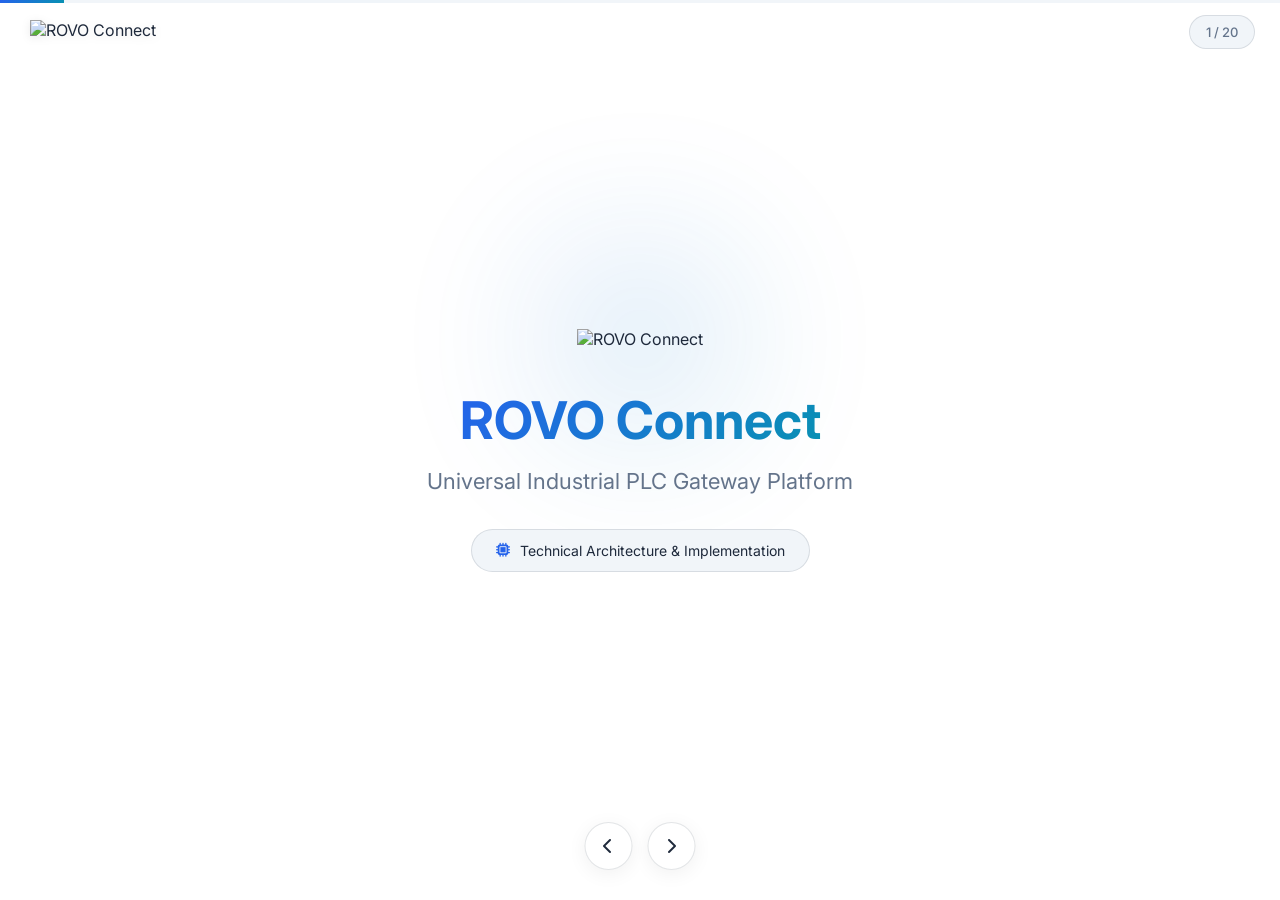
==== index.html @ 9e73dbb2 "Add files via upload rovo-firstcommit" ====
<!DOCTYPE html>
<html lang="en">

<head>
    <meta charset="UTF-8">
    <meta name="viewport" content="width=device-width, initial-scale=1.0">
    <title>ROVO Connect - Technical Architecture Presentation</title>
    <link
        href="https://fonts.googleapis.com/css2?family=Inter:wght@300;400;500;600;700;800&family=JetBrains+Mono:wght@400;500&display=swap"
        rel="stylesheet">
    <link rel="stylesheet" href="https://cdnjs.cloudflare.com/ajax/libs/font-awesome/6.4.0/css/all.min.css">
    <link rel="stylesheet" href="styles.css">
</head>

<body>
    <!-- Branding Logo - Fixed on all slides -->
    <div class="branding-logo">
        <img src="../presentation/logos/rovo.png" alt="ROVO Connect">
    </div>

    <!-- Progress Bar -->
    <div class="progress-container">
        <div class="progress-bar" id="progressBar"></div>
    </div>
    <div class="slide-counter" id="slideCounter">1 / 20</div>

    <!-- Navigation -->
    <div class="nav-arrows">
        <button class="nav-btn" id="prevBtn"><i class="fas fa-chevron-left"></i></button>
        <button class="nav-btn" id="nextBtn"><i class="fas fa-chevron-right"></i></button>
    </div>

    <!-- Slide Container -->
    <div class="presentation" id="presentation">

        <!-- SLIDE 1: Title -->
        <section class="slide active" id="slide1">
            <div class="slide-content title-slide">
                <div class="logo-container animate-in">
                    <div class="logo-glow"></div>
                    <img src="../presentation/logos/rovo.png" alt="ROVO Connect" class="title-logo">
                </div>
                <h1 class="main-title animate-in delay-1">ROVO Connect</h1>
                <p class="title-subtitle animate-in delay-2">Universal Industrial PLC Gateway Platform</p>
                <div class="title-badge animate-in delay-3">
                    <i class="fas fa-microchip"></i>
                    Technical Architecture & Implementation
                </div>
            </div>
        </section>

        <!-- SLIDE 2: Problem Statement -->
        <section class="slide" id="slide2">
            <div class="slide-content">
                <div class="slide-header">
                    <span class="slide-number">02 / Problem Statement</span>
                    <h2 class="slide-title"><i class="fas fa-exclamation-circle"></i> The Industrial Challenge</h2>
                </div>
                <div class="content-grid two-col">
                    <div class="card animate-in">
                        <div class="card-header">
                            <div class="card-icon"><i class="fas fa-industry"></i></div>
                            <h3>Multi-Vendor Environment</h3>
                        </div>
                        <ul class="checklist" style="list-style: none;">
                            <li style="display: flex; gap: 10px;"><i class="fas fa-times" style="color: #dc2626;"></i>
                                Different PLC brands per machine line</li>
                            <li style="display: flex; gap: 10px;"><i class="fas fa-times" style="color: #dc2626;"></i>
                                Proprietary protocols for each vendor</li>
                            <li style="display: flex; gap: 10px;"><i class="fas fa-times" style="color: #dc2626;"></i>
                                Separate monitoring systems required</li>
                            <li style="display: flex; gap: 10px;"><i class="fas fa-times" style="color: #dc2626;"></i>
                                No unified view of shopfloor status</li>
                            <li style="display: flex; gap: 10px;"><i class="fas fa-times" style="color: #dc2626;"></i>
                                Manual data collection for reports</li>
                        </ul>
                    </div>
                    <div class="card animate-in delay-1">
                        <div class="card-header">
                            <div class="card-icon orange"><i class="fas fa-chart-pie"></i></div>
                            <h3>Industry Statistics</h3>
                        </div>
                        <div class="stat-card" style="margin-bottom: 15px;">
                            <div class="stat-value">73%</div>
                            <div class="stat-label">Factories use 3+ PLC brands</div>
                        </div>
                        <div class="stat-card">
                            <div class="stat-value">4-8 hrs</div>
                            <div class="stat-label">Daily time lost in manual monitoring</div>
                        </div>
                    </div>
                </div>
            </div>
        </section>

        <!-- SLIDE 3: Solution Overview -->
        <section class="slide" id="slide3">
            <div class="slide-content">
                <div class="slide-header">
                    <span class="slide-number">03 / Solution</span>
                    <h2 class="slide-title"><i class="fas fa-lightbulb"></i> ROVO Connect: Unified Dashboard</h2>
                </div>
                <div class="highlight-box" style="text-align: center; margin-bottom: 30px;">
                    <h3><i class="fas fa-bullseye"></i> Core Value Proposition</h3>
                    <p style="font-size: 16px; margin-top: 8px;">
                        Single Edge Device connects All PLCs delivers Unified Real-Time Dashboard
                    </p>
                </div>
                <div class="content-grid three-col">
                    <div class="feature-card animate-in">
                        <div class="icon"><i class="fas fa-network-wired"></i></div>
                        <h4>Universal Protocol Support</h4>
                        <p>Modbus TCP/RTU, S7 Comm, FINS, EtherNet/IP, OPC-UA</p>
                    </div>
                    <div class="feature-card animate-in delay-1">
                        <div class="icon"><i class="fas fa-bolt"></i></div>
                        <h4>Edge Computing</h4>
                        <p>Local processing, reduced latency, offline capability</p>
                    </div>
                    <div class="feature-card animate-in delay-2">
                        <div class="icon"><i class="fas fa-chart-line"></i></div>
                        <h4>Real-Time Dashboard</h4>
                        <p>WebSocket-based live updates, sub-100ms refresh</p>
                    </div>
                    <div class="feature-card animate-in delay-3">
                        <div class="icon"><i class="fas fa-shield-alt"></i></div>
                        <h4>Industrial Security</h4>
                        <p>TLS 1.3, VPN tunneling, role-based access control</p>
                    </div>
                    <div class="feature-card animate-in delay-4">
                        <div class="icon"><i class="fas fa-database"></i></div>
                        <h4>Time-Series Storage</h4>
                        <p>TimescaleDB with 90% compression, infinite retention</p>
                    </div>
                    <div class="feature-card animate-in delay-5">
                        <div class="icon"><i class="fas fa-mobile-alt"></i></div>
                        <h4>Cross-Platform Access</h4>
                        <p>Web, mobile, tablet - any device, anywhere</p>
                    </div>
                </div>
            </div>
        </section>

        <!-- SLIDE 4: System Architecture -->
        <section class="slide" id="slide4">
            <div class="slide-content">
                <div class="slide-header">
                    <span class="slide-number">04 / Architecture</span>
                    <h2 class="slide-title"><i class="fas fa-sitemap"></i> System Architecture Overview</h2>
                </div>
                <div class="diagram-container">
                    <div class="arch-container">
                        <div class="arch-layer">
                            <div class="arch-box" style="border-color: #7c3aed;">
                                <h4><i class="fas fa-microchip"></i> Siemens</h4>
                                <p>S7-1200/1500</p>
                            </div>
                            <div class="arch-box" style="border-color: #7c3aed;">
                                <h4><i class="fas fa-microchip"></i> Mitsubishi</h4>
                                <p>FX5U Series</p>
                            </div>
                            <div class="arch-box" style="border-color: #7c3aed;">
                                <h4><i class="fas fa-microchip"></i> Omron</h4>
                                <p>CP2E Series</p>
                            </div>
                            <div class="arch-box" style="border-color: #7c3aed;">
                                <h4><i class="fas fa-microchip"></i> Delta</h4>
                                <p>DVP Series</p>
                            </div>
                            <div class="arch-box" style="border-color: #7c3aed;">
                                <h4><i class="fas fa-microchip"></i> Allen-Bradley</h4>
                                <p>CompactLogix</p>
                            </div>
                        </div>
                        <div class="arch-connector"><i class="fas fa-arrow-down"></i> Modbus TCP/RTU | S7 Comm | FINS |
                            EtherNet/IP</div>
                        <div class="arch-layer">
                            <div class="arch-box highlight" style="padding: 22px 50px;">
                                <h4><i class="fas fa-server"></i> ROVO EDGE GATEWAY</h4>
                                <p>Raspberry Pi 5 (16GB RAM)</p>
                                <p style="margin-top: 8px; font-size: 11px;">Protocol Translation | Data Processing |
                                    Local Storage</p>
                            </div>
                        </div>
                        <div class="arch-connector"><i class="fas fa-arrow-down"></i> TLS 1.3 Encrypted | WireGuard VPN
                        </div>
                        <div class="arch-layer">
                            <div class="arch-box" style="border-color: #0891b2;">
                                <h4><i class="fas fa-cloud"></i> Cloud Server</h4>
                                <p>TimescaleDB + API</p>
                            </div>
                        </div>
                        <div class="arch-connector"><i class="fas fa-arrow-down"></i> WebSocket Real-Time</div>
                        <div class="arch-layer">
                            <div class="arch-box" style="border-color: #059669;">
                                <h4><i class="fas fa-desktop"></i> Web Dashboard</h4>
                                <p>React + WebSocket</p>
                            </div>
                            <div class="arch-box" style="border-color: #059669;">
                                <h4><i class="fas fa-mobile-alt"></i> Mobile App</h4>
                                <p>Progressive Web App</p>
                            </div>
                        </div>
                    </div>
                </div>
            </div>
        </section>

        <!-- SLIDE 5: Edge Device Hardware -->
        <section class="slide" id="slide5">
            <div class="slide-content">
                <div class="slide-header">
                    <span class="slide-number">05 / Edge Device</span>
                    <h2 class="slide-title"><i class="fas fa-server"></i> Edge Gateway Hardware</h2>
                </div>
                <div class="content-grid two-col">
                    <div class="card animate-in">
                        <div class="card-header">
                            <div class="card-icon"><i class="fas fa-microchip"></i></div>
                            <h3>Hardware Specifications</h3>
                        </div>
                        <table>
                            <tr>
                                <th>Component</th>
                                <th>Specification</th>
                            </tr>
                            <tr>
                                <td>Platform</td>
                                <td>Raspberry Pi 5</td>
                            </tr>
                            <tr>
                                <td>CPU</td>
                                <td>Broadcom BCM2712, Quad-core 2.4GHz</td>
                            </tr>
                            <tr>
                                <td>RAM</td>
                                <td>16GB LPDDR4X</td>
                            </tr>
                            <tr>
                                <td>Storage</td>
                                <td>256GB NVMe SSD (via HAT)</td>
                            </tr>
                            <tr>
                                <td>Network</td>
                                <td>Gigabit Ethernet + WiFi 6</td>
                            </tr>
                            <tr>
                                <td>USB</td>
                                <td>2x USB 3.0 + 2x USB 2.0</td>
                            </tr>
                        </table>
                    </div>
                    <div class="card animate-in delay-1">
                        <div class="card-header">
                            <div class="card-icon green"><i class="fas fa-plug"></i></div>
                            <h3>Connectivity Expansion</h3>
                        </div>
                        <div class="security-layers">
                            <div class="security-layer">
                                <div class="layer-icon"><i class="fas fa-ethernet"></i></div>
                                <div>
                                    <h4>Ethernet (Primary)</h4>
                                    <p>8/16-port Industrial Managed Switch</p>
                                </div>
                            </div>
                            <div class="security-layer">
                                <div class="layer-icon"><i class="fas fa-link"></i></div>
                                <div>
                                    <h4>RS-485 Hub</h4>
                                    <p>FTDI-based USB-to-RS485 (4/8 port)</p>
                                </div>
                            </div>
                            <div class="security-layer">
                                <div class="layer-icon"><i class="fas fa-terminal"></i></div>
                                <div>
                                    <h4>RS-232 Adapter</h4>
                                    <p>USB-to-RS232 for legacy equipment</p>
                                </div>
                            </div>
                            <div class="security-layer">
                                <div class="layer-icon"><i class="fas fa-signal"></i></div>
                                <div>
                                    <h4>4G/LTE Modem</h4>
                                    <p>Cellular backup for remote sites</p>
                                </div>
                            </div>
                        </div>
                    </div>
                </div>
            </div>
        </section>

        <!-- SLIDE 6: Protocol Support Matrix -->
        <section class="slide" id="slide6">
            <div class="slide-content">
                <div class="slide-header">
                    <span class="slide-number">06 / Protocols</span>
                    <h2 class="slide-title"><i class="fas fa-exchange-alt"></i> Universal Protocol Support</h2>
                </div>
                <div class="table-container">
                    <table>
                        <thead>
                            <tr>
                                <th>Protocol</th>
                                <th>Library</th>
                                <th>License</th>
                                <th>PLC Brands</th>
                                <th>Physical Layer</th>
                                <th>Status</th>
                            </tr>
                        </thead>
                        <tbody>
                            <tr>
                                <td><strong>Modbus TCP</strong></td>
                                <td>pymodbus</td>
                                <td><span class="badge success">BSD-3</span></td>
                                <td>Universal (All brands)</td>
                                <td>Ethernet</td>
                                <td><span class="badge success">Implemented</span></td>
                            </tr>
                            <tr>
                                <td><strong>Modbus RTU</strong></td>
                                <td>pymodbus</td>
                                <td><span class="badge success">BSD-3</span></td>
                                <td>Universal (All brands)</td>
                                <td>RS-485/RS-232</td>
                                <td><span class="badge primary">Ready</span></td>
                            </tr>
                            <tr>
                                <td><strong>S7 Communication</strong></td>
                                <td>python-snap7</td>
                                <td><span class="badge success">LGPL</span></td>
                                <td>Siemens S7-1200/1500</td>
                                <td>Ethernet (ISO-on-TCP)</td>
                                <td><span class="badge warning">In Progress</span></td>
                            </tr>
                            <tr>
                                <td><strong>FINS/UDP</strong></td>
                                <td>pyomron</td>
                                <td><span class="badge success">MIT</span></td>
                                <td>Omron CJ/CS/CP Series</td>
                                <td>Ethernet/UDP</td>
                                <td><span class="badge primary">Ready</span></td>
                            </tr>
                            <tr>
                                <td><strong>EtherNet/IP</strong></td>
                                <td>pycomm3</td>
                                <td><span class="badge success">MIT</span></td>
                                <td>Allen-Bradley, Rockwell</td>
                                <td>Ethernet</td>
                                <td><span class="badge primary">Ready</span></td>
                            </tr>
                            <tr>
                                <td><strong>OPC-UA</strong></td>
                                <td>opcua-asyncio</td>
                                <td><span class="badge success">LGPL</span></td>
                                <td>Universal (Industry 4.0)</td>
                                <td>Ethernet</td>
                                <td><span class="badge primary">Ready</span></td>
                            </tr>
                        </tbody>
                    </table>
                </div>
                <div class="highlight-box" style="margin-top: 20px;">
                    <h3><i class="fas fa-lock-open"></i> 100% Open Source Libraries - No Vendor Lock-in</h3>
                    <p>All implementations use industry-standard, license-free libraries with no proprietary
                        dependencies.</p>
                </div>
            </div>
        </section>

        <!-- SLIDE 7: Data Flow -->
        <section class="slide" id="slide7">
            <div class="slide-content">
                <div class="slide-header">
                    <span class="slide-number">07 / Data Flow</span>
                    <h2 class="slide-title"><i class="fas fa-stream"></i> End-to-End Data Flow</h2>
                </div>
                <div class="diagram-container">
                    <div class="flow-diagram">
                        <div class="flow-row">
                            <div class="flow-box plc">
                                <h4><i class="fas fa-microchip"></i> PLC 1</h4>
                                <p>D0-D999 Registers</p>
                            </div>
                            <div class="flow-box plc">
                                <h4><i class="fas fa-microchip"></i> PLC 2</h4>
                                <p>Holding Registers</p>
                            </div>
                            <div class="flow-box plc">
                                <h4><i class="fas fa-microchip"></i> PLC n</h4>
                                <p>Coils + Registers</p>
                            </div>
                        </div>
                        <div class="flow-arrow"><i class="fas fa-arrow-down"></i> Protocol-Specific Requests
                            (Modbus/S7/FINS)</div>
                        <div class="flow-row">
                            <div class="flow-box edge" style="min-width: 400px;">
                                <h4><i class="fas fa-cogs"></i> PROTOCOL HANDLER</h4>
                                <p>Async I/O | Connection Pool | Rate Limiter</p>
                            </div>
                        </div>
                        <div class="flow-arrow"><i class="fas fa-arrow-down"></i></div>
                        <div class="flow-row">
                            <div class="flow-box edge" style="min-width: 400px;">
                                <h4><i class="fas fa-filter"></i> DATA PROCESSOR</h4>
                                <p>Tag Normalization | Scaling | Validation | Aggregation</p>
                            </div>
                        </div>
                        <div class="flow-arrow"><i class="fas fa-arrow-down"></i></div>
                        <div class="flow-row">
                            <div class="flow-box edge" style="min-width: 400px;">
                                <h4><i class="fas fa-database"></i> LOCAL STORAGE</h4>
                                <p>TimescaleDB Edge | 7-day buffer | Offline Mode</p>
                            </div>
                        </div>
                        <div class="flow-arrow"><i class="fas fa-arrow-down"></i> TLS 1.3 Encrypted Stream</div>
                        <div class="flow-row">
                            <div class="flow-box">
                                <h4><i class="fas fa-cloud"></i> Cloud API</h4>
                                <p>REST + WebSocket</p>
                            </div>
                            <div class="flow-arrow"><i class="fas fa-arrow-right"></i></div>
                            <div class="flow-box">
                                <h4><i class="fas fa-database"></i> TimescaleDB</h4>
                                <p>Historical Storage</p>
                            </div>
                            <div class="flow-arrow"><i class="fas fa-arrow-right"></i></div>
                            <div class="flow-box">
                                <h4><i class="fas fa-chart-line"></i> Dashboard</h4>
                                <p>Real-Time Viz</p>
                            </div>
                        </div>
                    </div>
                </div>
            </div>
        </section>

        <!-- SLIDE 8: Database Architecture -->
        <section class="slide" id="slide8">
            <div class="slide-content">
                <div class="slide-header">
                    <span class="slide-number">08 / Database</span>
                    <h2 class="slide-title"><i class="fas fa-database"></i> Time-Series Database Architecture</h2>
                </div>
                <div class="content-grid two-col">
                    <div class="card animate-in">
                        <div class="card-header">
                            <div class="card-icon"><i class="fas fa-clock"></i></div>
                            <h3>Why TimescaleDB?</h3>
                        </div>
                        <ul class="checklist">
                            <li>Purpose-built for time-series industrial data</li>
                            <li>Based on PostgreSQL - familiar SQL queries</li>
                            <li>90%+ compression for historical data</li>
                            <li>Automatic data tiering (hot/warm/cold)</li>
                            <li>Open-source Apache 2.0 license</li>
                            <li>Runs on Raspberry Pi (lightweight)</li>
                            <li>Built-in continuous aggregations</li>
                        </ul>
                    </div>
                    <div class="card animate-in delay-1">
                        <div class="card-header">
                            <div class="card-icon green"><i class="fas fa-code"></i></div>
                            <h3>Data Schema Design</h3>
                        </div>
                        <div class="code-block">
                            <span class="keyword">CREATE TABLE</span> sensor_data (
                            time <span class="function">TIMESTAMPTZ</span> <span class="keyword">NOT NULL</span>,
                            plc_id <span class="function">TEXT</span>,
                            tag_name <span class="function">TEXT</span>,
                            value <span class="function">DOUBLE PRECISION</span>,
                            quality <span class="function">INTEGER</span>
                            );

                            <span class="comment">-- Convert to hypertable</span>
                            <span class="keyword">SELECT</span> create_hypertable(<span
                                class="string">'sensor_data'</span>, <span class="string">'time'</span>);

                            <span class="comment">-- Enable compression after 1 day</span>
                            <span class="keyword">ALTER TABLE</span> sensor_data
                            <span class="keyword">SET</span> (timescaledb.compress);
                        </div>
                    </div>
                </div>
                <div class="content-grid three-col" style="margin-top: 20px;">
                    <div class="stat-card">
                        <div class="stat-value">2L+</div>
                        <div class="stat-label">Data Points / Day</div>
                    </div>
                    <div class="stat-card">
                        <div class="stat-value">90%</div>
                        <div class="stat-label">Storage Compression</div>
                    </div>
                    <div class="stat-card">
                        <div class="stat-value">&lt;5ms</div>
                        <div class="stat-label">Query Response Time</div>
                    </div>
                </div>
            </div>
        </section>

        <!-- SLIDE 9: Performance -->
        <section class="slide" id="slide9">
            <div class="slide-content">
                <div class="slide-header">
                    <span class="slide-number">09 / Performance</span>
                    <h2 class="slide-title"><i class="fas fa-tachometer-alt"></i> Real-Time Performance</h2>
                </div>
                <div class="content-grid two-col">
                    <div class="card animate-in">
                        <div class="card-header">
                            <div class="card-icon"><i class="fas fa-stopwatch"></i></div>
                            <h3>Polling Cycle Times</h3>
                        </div>
                        <table>
                            <tr>
                                <th>Mode</th>
                                <th>Cycle Time</th>
                                <th>Use Case</th>
                            </tr>
                            <tr>
                                <td><span class="badge success">Real-Time</span></td>
                                <td>&lt;50ms</td>
                                <td>Critical alarms, safety systems</td>
                            </tr>
                            <tr>
                                <td><span class="badge primary">Near Real-Time</span></td>
                                <td>100-200ms</td>
                                <td>Production monitoring (default)</td>
                            </tr>
                            <tr>
                                <td><span class="badge warning">Standard</span></td>
                                <td>500ms-1s</td>
                                <td>Energy monitoring, OEE</td>
                            </tr>
                        </table>
                    </div>
                    <div class="card animate-in delay-1">
                        <div class="card-header">
                            <div class="card-icon green"><i class="fas fa-rocket"></i></div>
                            <h3>Achieving &lt;50ms Latency</h3>
                        </div>
                        <ul class="checklist">
                            <li><strong>asyncio</strong> - Non-blocking I/O operations</li>
                            <li><strong>Persistent connections</strong> - No reconnection overhead</li>
                            <li><strong>Batch reads</strong> - Read 100 registers in 1 request</li>
                            <li><strong>Connection pooling</strong> - Pre-established sessions</li>
                            <li><strong>Edge processing</strong> - Zero cloud latency</li>
                            <li><strong>Optimized TCP</strong> - Disable Nagle's algorithm</li>
                        </ul>
                    </div>
                </div>
                <div class="highlight-box" style="margin-top: 20px;">
                    <h3><i class="fas fa-calculator"></i> Performance Calculation</h3>
                    <p style="font-family: 'JetBrains Mono', monospace; font-size: 13px; margin-top: 8px;">
                        10 PLCs x 50 registers x 100ms cycle = <strong>5,000 register reads/second</strong><br>
                        Data throughput: 5,000 x 2 bytes = <strong>~10 KB/s</strong> (easily handled by Gigabit
                        Ethernet)
                    </p>
                </div>
            </div>
        </section>

        <!-- SLIDE 10: Data Capacity -->
        <section class="slide" id="slide10">
            <div class="slide-content">
                <div class="slide-header">
                    <span class="slide-number">10 / Data Capacity</span>
                    <h2 class="slide-title"><i class="fas fa-chart-bar"></i> Handling 2+ Lakh Data Points</h2>
                </div>
                <div class="content-grid two-col">
                    <div class="card animate-in">
                        <div class="card-header">
                            <div class="card-icon"><i class="fas fa-calculator"></i></div>
                            <h3>Capacity Calculation</h3>
                        </div>
                        <div class="code-block">
                            <span class="comment">Configuration:</span>
                            20 PLCs connected
                            100 tags per PLC
                            1 second polling interval

                            <span class="comment">Calculations:</span>
                            20 x 100 = <span class="function">2,000 tags/second</span>
                            2,000 x 60 x 60 = <span class="function">7.2M/hour</span>
                            7.2M x 24 = <span class="string">172.8M/day</span>

                            <span class="comment">2 Lakh Requirement:</span>
                            2,00,000 / 2,000 = <span class="function">100 seconds</span>
                            <span class="string">Achievable in under 2 minutes</span>
                        </div>
                    </div>
                    <div class="card animate-in delay-1">
                        <div class="card-header">
                            <div class="card-icon green"><i class="fas fa-compress-arrows-alt"></i></div>
                            <h3>Optimization Strategies</h3>
                        </div>
                        <div class="security-layers">
                            <div class="security-layer">
                                <div class="layer-icon"><i class="fas fa-layer-group"></i></div>
                                <div>
                                    <h4>Batch Writes</h4>
                                    <p>Buffer 1000 records before DB insert</p>
                                </div>
                            </div>
                            <div class="security-layer">
                                <div class="layer-icon"><i class="fas fa-sync"></i></div>
                                <div>
                                    <h4>Change Detection</h4>
                                    <p>Only store when value changes (delta)</p>
                                </div>
                            </div>
                            <div class="security-layer">
                                <div class="layer-icon"><i class="fas fa-chart-area"></i></div>
                                <div>
                                    <h4>Pre-Aggregation</h4>
                                    <p>Store min/max/avg per minute for historical</p>
                                </div>
                            </div>
                            <div class="security-layer">
                                <div class="layer-icon"><i class="fas fa-file-archive"></i></div>
                                <div>
                                    <h4>Columnar Compression</h4>
                                    <p>TimescaleDB native 90%+ compression</p>
                                </div>
                            </div>
                        </div>
                    </div>
                </div>
            </div>
        </section><!-- SLIDE 11: Security -->
        <section class="slide" id="slide11">
            <div class="slide-content">
                <div class="slide-header">
                    <span class="slide-number">11 / Security</span>
                    <h2 class="slide-title"><i class="fas fa-shield-alt"></i> Defense-in-Depth Security</h2>
                </div>
                <div class="content-grid two-col">
                    <div class="card animate-in">
                        <div class="card-header">
                            <div class="card-icon"><i class="fas fa-layer-group"></i></div>
                            <h3>Security Layers</h3>
                        </div>
                        <div class="security-layers">
                            <div class="security-layer" style="border-color: var(--accent-blue);">
                                <div class="layer-icon" style="background: var(--gradient-1);"><i
                                        class="fas fa-network-wired"></i></div>
                                <div>
                                    <h4>Network Isolation</h4>
                                    <p>PLC network on separate VLAN, no direct internet</p>
                                </div>
                            </div>
                            <div class="security-layer" style="border-color: var(--accent-cyan);">
                                <div class="layer-icon" style="background: linear-gradient(135deg, #0891b2, #06b6d4);">
                                    <i class="fas fa-lock"></i>
                                </div>
                                <div>
                                    <h4>Transport Encryption</h4>
                                    <p>TLS 1.3 for all Edge to Cloud communication</p>
                                </div>
                            </div>
                            <div class="security-layer" style="border-color: var(--accent-purple);">
                                <div class="layer-icon" style="background: var(--gradient-3);"><i
                                        class="fas fa-tunnel"></i>
                                </div>
                                <div>
                                    <h4>VPN Tunnel</h4>
                                    <p>WireGuard VPN (kernel-native, open-source)</p>
                                </div>
                            </div>
                            <div class="security-layer" style="border-color: var(--accent-green);">
                                <div class="layer-icon"><i class="fas fa-key"></i></div>
                                <div>
                                    <h4>Authentication</h4>
                                    <p>JWT tokens + API keys for dashboard access</p>
                                </div>
                            </div>
                        </div>
                    </div>
                    <div class="card animate-in delay-1">
                        <div class="card-header">
                            <div class="card-icon purple"><i class="fas fa-user-shield"></i></div>
                            <h3>Additional Security Measures</h3>
                        </div>
                        <ul class="checklist">
                            <li><strong>SSH Key-Only Access</strong> - No password login to Edge</li>
                            <li><strong>AES-256 Encryption</strong> - Database encryption at rest</li>
                            <li><strong>RBAC</strong> - Role-based access (Admin/Operator/Viewer)</li>
                            <li><strong>Audit Logging</strong> - All access attempts recorded</li>
                            <li><strong>Firewall Rules</strong> - Only required ports open</li>
                            <li><strong>Certificate Pinning</strong> - Prevent MITM attacks</li>
                            <li><strong>Rate Limiting</strong> - DDoS protection</li>
                        </ul>
                    </div>
                </div>
            </div>
        </section>

        <!-- SLIDE 12: Scalability -->
        <section class="slide" id="slide12">
            <div class="slide-content">
                <div class="slide-header">
                    <span class="slide-number">12 / Scalability</span>
                    <h2 class="slide-title"><i class="fas fa-expand-arrows-alt"></i> Edge Device Scalability</h2>
                </div>
                <div class="table-container">
                    <table>
                        <thead>
                            <tr>
                                <th>Hardware Tier</th>
                                <th>Max PLCs</th>
                                <th>Max Tags</th>
                                <th>Cycle Time</th>
                                <th>RAM Usage</th>
                                <th>Use Case</th>
                            </tr>
                        </thead>
                        <tbody>
                            <tr>
                                <td><strong>Raspberry Pi 5 (16GB)</strong></td>
                                <td>8-12</td>
                                <td>1,000-1,500</td>
                                <td>100-200ms</td>
                                <td>4-6GB</td>
                                <td>SMB, Single Line</td>
                            </tr>
                            <tr>
                                <td><strong>Industrial ARM (8GB)</strong></td>
                                <td>15-20</td>
                                <td>2,000-3,000</td>
                                <td>100ms</td>
                                <td>6-7GB</td>
                                <td>Production Floor</td>
                            </tr>
                            <tr>
                                <td><strong>x86 Industrial PC (32GB)</strong></td>
                                <td>25-40</td>
                                <td>5,000+</td>
                                <td>50-100ms</td>
                                <td>8-16GB</td>
                                <td>Enterprise, Multi-Line</td>
                            </tr>
                        </tbody>
                    </table>
                </div>
                <div class="content-grid two-col" style="margin-top: 25px;">
                    <div class="card animate-in">
                        <div class="card-header">
                            <div class="card-icon"><i class="fas fa-plug"></i></div>
                            <h3>Multi-PLC Hardware</h3>
                        </div>
                        <ul class="checklist">
                            <li><strong>Ethernet:</strong> 8/16/24-port Industrial Managed Switch</li>
                            <li><strong>Serial:</strong> USB-RS485 Hub (4/8 port, FTDI)</li>
                            <li><strong>Power:</strong> Industrial DIN-rail 24V DC supply</li>
                            <li><strong>Enclosure:</strong> IP65-rated industrial cabinet</li>
                        </ul>
                    </div>
                    <div class="card animate-in delay-1">
                        <div class="card-header">
                            <div class="card-icon green"><i class="fas fa-object-group"></i></div>
                            <h3>Horizontal Scaling</h3>
                        </div>
                        <p style="color: var(--text-secondary); margin-bottom: 12px;">For large factories, deploy
                            multiple Edge
                            devices:</p>
                        <div style="display: flex; gap: 15px;">
                            <div class="stat-card" style="flex: 1; padding: 15px;">
                                <div class="stat-value" style="font-size: 24px;">Zone 1</div>
                                <div class="stat-label">Edge #1 (10 PLCs)</div>
                            </div>
                            <div class="stat-card" style="flex: 1; padding: 15px;">
                                <div class="stat-value" style="font-size: 24px;">Zone 2</div>
                                <div class="stat-label">Edge #2 (10 PLCs)</div>
                            </div>
                        </div>
                    </div>
                </div>
            </div>
        </section>

        <!-- SLIDE 13: Non-Ethernet PLCs -->
        <section class="slide" id="slide13">
            <div class="slide-content">
                <div class="slide-header">
                    <span class="slide-number">13 / Serial Communication</span>
                    <h2 class="slide-title"><i class="fas fa-link"></i> Non-Ethernet PLC Solutions</h2>
                </div>
                <div class="highlight-box" style="margin-bottom: 25px;">
                    <h3><i class="fas fa-question-circle"></i> "What if the customer's PLC doesn't have Ethernet?"</h3>
                    <p>Many legacy PLCs use RS-232 or RS-485 serial interfaces. ROVO Connect fully supports them.</p>
                </div>
                <div class="content-grid two-col">
                    <div class="card animate-in">
                        <div class="card-header">
                            <div class="card-icon"><i class="fas fa-usb"></i></div>
                            <h3>Recommended: USB-to-RS485</h3>
                        </div>
                        <table>
                            <tr>
                                <th>Component</th>
                                <th>Recommendation</th>
                            </tr>
                            <tr>
                                <td>Chipset</td>
                                <td><span class="badge success">FTDI FT232R</span></td>
                            </tr>
                            <tr>
                                <td>Protocol</td>
                                <td>Modbus RTU (IEC 61158)</td>
                            </tr>
                            <tr>
                                <td>Multi-Port Hub</td>
                                <td>4/8 Port USB-RS485</td>
                            </tr>
                            <tr>
                                <td>Cable Length</td>
                                <td>Up to 1200 meters</td>
                            </tr>
                            <tr>
                                <td>Baud Rate</td>
                                <td>9600 - 115200 bps</td>
                            </tr>
                        </table>
                        <p style="margin-top: 12px; color: var(--accent-green);"><strong>Why FTDI?</strong>
                            Kernel-native
                            drivers in Linux. No third-party software.</p>
                    </div>
                    <div class="card animate-in delay-1">
                        <div class="card-header">
                            <div class="card-icon green"><i class="fas fa-exchange-alt"></i></div>
                            <h3>Alternative: Gateway</h3>
                        </div>
                        <p style="color: var(--text-secondary); margin-bottom: 15px;">When physical wiring modification
                            is not
                            possible:</p>
                        <div class="security-layers">
                            <div class="security-layer">
                                <div class="layer-icon"><i class="fas fa-box"></i></div>
                                <div>
                                    <h4>Moxa NPort Series</h4>
                                    <p>Industrial RS485-to-Ethernet converter</p>
                                </div>
                            </div>
                            <div class="security-layer">
                                <div class="layer-icon"><i class="fas fa-box"></i></div>
                                <div>
                                    <h4>Advantech EKI Series</h4>
                                    <p>Modbus RTU to Modbus TCP gateway</p>
                                </div>
                            </div>
                        </div>
                    </div>
                </div>
            </div>
        </section>

        <!-- SLIDE 14: Vendor-Locked PLCs -->
        <section class="slide" id="slide14">
            <div class="slide-content">
                <div class="slide-header">
                    <span class="slide-number">14 / Vendor-Lock Solutions</span>
                    <h2 class="slide-title"><i class="fas fa-unlock-alt"></i> Handling Vendor-Locked PLCs</h2>
                </div>
                <div class="highlight-box" style="margin-bottom: 20px;">
                    <h3><i class="fas fa-question-circle"></i> "What if the vendor doesn't share register addresses?"
                    </h3>
                </div>
                <div class="content-grid two-col">
                    <div class="card animate-in">
                        <div class="card-header">
                            <div class="card-icon"><i class="fas fa-search"></i></div>
                            <h3>Strategy 1: Protocol Analysis</h3>
                        </div>
                        <ul class="checklist">
                            <li><strong>Passive Monitoring:</strong> Mirror port captures traffic</li>
                            <li><strong>Wireshark Analysis:</strong> Identify register addresses</li>
                            <li><strong>Pattern Recognition:</strong> Correlate with machine state</li>
                        </ul>
                    </div>
                    <div class="card animate-in delay-1">
                        <div class="card-header">
                            <div class="card-icon green"><i class="fas fa-plug"></i></div>
                            <h3>Strategy 2: OPC-UA Bridge</h3>
                        </div>
                        <ul class="checklist">
                            <li>Many PLCs expose OPC-UA server</li>
                            <li>OPC-UA provides standardized tag discovery</li>
                            <li>No need to know internal register mapping</li>
                        </ul>
                    </div>
                    <div class="card animate-in delay-2">
                        <div class="card-header">
                            <div class="card-icon purple"><i class="fas fa-database"></i></div>
                            <h3>Strategy 3: SCADA Integration</h3>
                        </div>
                        <ul class="checklist">
                            <li>Request MQTT/API export from existing SCADA</li>
                            <li>Database-level integration (read from historian)</li>
                        </ul>
                    </div>
                    <div class="card animate-in delay-3">
                        <div class="card-header">
                            <div class="card-icon orange"><i class="fas fa-wave-square"></i></div>
                            <h3>Strategy 4: External I/O</h3>
                        </div>
                        <ul class="checklist">
                            <li>Current transformers on motor lines</li>
                            <li>Proximity sensors for cycle detection</li>
                        </ul>
                    </div>
                </div>
            </div>
        </section>

        <!-- SLIDE 15: Packet Sniffing -->
        <section class="slide" id="slide15">
            <div class="slide-content">
                <div class="slide-header">
                    <span class="slide-number">15 / Packet Analysis</span>
                    <h2 class="slide-title"><i class="fas fa-network-wired"></i> Protocol Reverse Engineering</h2>
                </div>
                <div class="content-grid two-col">
                    <div class="card animate-in">
                        <div class="card-header">
                            <div class="card-icon"><i class="fas fa-eye"></i></div>
                            <h3>Packet Sniffing Process</h3>
                        </div>
                        <p style="color: var(--text-secondary); margin-bottom: 12px;">Capture HMI to PLC packets to
                            understand
                            protocol</p>
                        <div class="code-block">
                            <span class="comment"># Step 1: Set up mirror port on switch</span>
                            <span class="comment"># Step 2: Capture with Wireshark/tcpdump</span>
                            $ tcpdump -i eth0 -w plc_traffic.pcap

                            <span class="comment"># Step 3: Filter Modbus traffic</span>
                            Wireshark filter: modbus or tcp.port==502

                            <span class="comment"># Step 4: Analyze read/write commands</span>
                            <span class="comment"># FC 03 = Read Holding Registers</span>
                            <span class="comment"># FC 01 = Read Coils</span>
                        </div>
                    </div>
                    <div class="card animate-in delay-1">
                        <div class="card-header">
                            <div class="card-icon green"><i class="fas fa-list-ol"></i></div>
                            <h3>Practical Workflow</h3>
                        </div>
                        <div class="timeline">
                            <div class="timeline-item">
                                <h4>Capture</h4>
                                <p>30 min traffic recording while HMI running</p>
                            </div>
                            <div class="timeline-item">
                                <h4>Analyze</h4>
                                <p>Identify register addresses in packets</p>
                            </div>
                            <div class="timeline-item">
                                <h4>Correlate</h4>
                                <p>Match values with physical machine state</p>
                            </div>
                            <div class="timeline-item">
                                <h4>Document</h4>
                                <p>Create tag mapping document</p>
                            </div>
                            <div class="timeline-item">
                                <h4>Configure</h4>
                                <p>Setup ROVO Edge with tag config</p>
                            </div>
                        </div>
                    </div>
                </div>
                <div class="highlight-box" style="margin-top: 15px;">
                    <h3><i class="fas fa-balance-scale"></i> Legal & Ethical</h3>
                    <p>Packet analysis is performed on the <strong>customer's own network</strong> with proper
                        authorization.
                        This is standard practice for industrial system integration.</p>
                </div>
            </div>
        </section>

        <!-- SLIDE 16: Register Mapping -->
        <section class="slide" id="slide16">
            <div class="slide-content">
                <div class="slide-header">
                    <span class="slide-number">16 / Data Mapping</span>
                    <h2 class="slide-title"><i class="fas fa-map"></i> Register Mapping by Brand</h2>
                </div>
                <div class="content-grid two-col">
                    <div class="card animate-in">
                        <div class="card-header">
                            <div class="card-icon"><i class="fas fa-list-alt"></i></div>
                            <h3>Modbus Register Types</h3>
                        </div>
                        <table>
                            <tr>
                                <th>Register Type</th>
                                <th>Address</th>
                                <th>Data Type</th>
                            </tr>
                            <tr>
                                <td>Coils (M bits)</td>
                                <td>0xxxx</td>
                                <td>Boolean</td>
                            </tr>
                            <tr>
                                <td>Discrete Inputs</td>
                                <td>1xxxx</td>
                                <td>Boolean</td>
                            </tr>
                            <tr>
                                <td>Input Registers</td>
                                <td>3xxxx</td>
                                <td>16-bit Int</td>
                            </tr>
                            <tr>
                                <td>Holding Registers (D)</td>
                                <td>4xxxx</td>
                                <td>16-bit Int</td>
                            </tr>
                        </table>
                    </div>
                    <div class="card animate-in delay-1">
                        <div class="card-header">
                            <div class="card-icon green"><i class="fas fa-industry"></i></div>
                            <h3>Brand-Specific Mapping</h3>
                        </div>
                        <table>
                            <tr>
                                <th>PLC Brand</th>
                                <th>D0 Address</th>
                                <th>M0 Address</th>
                            </tr>
                            <tr>
                                <td>Mitsubishi FX5U</td>
                                <td>0</td>
                                <td>8192</td>
                            </tr>
                            <tr>
                                <td>Delta DVP</td>
                                <td>4096</td>
                                <td>2048</td>
                            </tr>
                            <tr>
                                <td>Omron CP2E</td>
                                <td>0</td>
                                <td>CIO area</td>
                            </tr>
                            <tr>
                                <td>Siemens S7</td>
                                <td>DB blocks</td>
                                <td>Memory area</td>
                            </tr>
                        </table>
                    </div>
                </div>
                <div class="highlight-box" style="margin-top: 15px;">
                    <h3><i class="fas fa-cog"></i> One-Time Configuration</h3>
                    <div class="code-block" style="margin-top: 8px;">
                        {"plc_id": "PRESS_01", "ip": "192.168.3.250", "protocol": "modbus_tcp",
                        "tags": [{"name": "cycle_count", "address": 0, "type": "uint16"},
                        {"name": "temperature", "address": 1, "type": "int16", "scale": 0.1}]}
                    </div>
                </div>
            </div>
        </section>

        <!-- SLIDE 17: Dashboard -->
        <section class="slide" id="slide17">
            <div class="slide-content">
                <div class="slide-header">
                    <span class="slide-number">17 / Dashboard</span>
                    <h2 class="slide-title"><i class="fas fa-desktop"></i> WebSocket Real-Time Dashboard</h2>
                </div>
                <div class="content-grid two-col">
                    <div class="card animate-in">
                        <div class="card-header">
                            <div class="card-icon"><i class="fas fa-bolt"></i></div>
                            <h3>Why WebSocket?</h3>
                        </div>
                        <table>
                            <tr>
                                <th>Feature</th>
                                <th>WebSocket</th>
                                <th>SSE</th>
                            </tr>
                            <tr>
                                <td>Direction</td>
                                <td><span class="badge success">Bidirectional</span></td>
                                <td>One-way</td>
                            </tr>
                            <tr>
                                <td>Binary Data</td>
                                <td><span class="badge success">Supported</span></td>
                                <td>Text only</td>
                            </tr>
                            <tr>
                                <td>Control Commands</td>
                                <td><span class="badge success">Native</span></td>
                                <td>Needs HTTP</td>
                            </tr>
                            <tr>
                                <td>Industrial Use</td>
                                <td><span class="badge success">Preferred</span></td>
                                <td>Limited</td>
                            </tr>
                        </table>
                    </div>
                    <div class="card animate-in delay-1">
                        <div class="card-header">
                            <div class="card-icon green"><i class="fas fa-layer-group"></i></div>
                            <h3>Technology Stack</h3>
                        </div>
                        <div class="security-layers">
                            <div class="security-layer">
                                <div class="layer-icon"><i class="fab fa-react"></i></div>
                                <div>
                                    <h4>React.js</h4>
                                    <p>Component-based reactive UI</p>
                                </div>
                            </div>
                            <div class="security-layer">
                                <div class="layer-icon"><i class="fas fa-chart-line"></i></div>
                                <div>
                                    <h4>Chart.js / D3.js</h4>
                                    <p>Real-time animated charts</p>
                                </div>
                            </div>
                            <div class="security-layer">
                                <div class="layer-icon"><i class="fas fa-plug"></i></div>
                                <div>
                                    <h4>Socket.io</h4>
                                    <p>WebSocket with automatic fallback</p>
                                </div>
                            </div>
                        </div>
                    </div>
                </div>
                <div class="content-grid three-col" style="margin-top: 15px;">
                    <div class="stat-card">
                        <div class="stat-value">&lt;100ms</div>
                        <div class="stat-label">Refresh Rate</div>
                    </div>
                    <div class="stat-card">
                        <div class="stat-value">PWA</div>
                        <div class="stat-label">Progressive Web App</div>
                    </div>
                    <div class="stat-card">
                        <div class="stat-value">100%</div>
                        <div class="stat-label">Mobile Responsive</div>
                    </div>
                </div>
            </div>
        </section>

        <!-- SLIDE 18: Implementation Proof -->
        <section class="slide" id="slide18">
            <div class="slide-content">
                <div class="slide-header">
                    <span class="slide-number">18 / Implementation</span>
                    <h2 class="slide-title"><i class="fas fa-code"></i> Working Implementation</h2>
                </div>
                <div class="content-grid two-col">
                    <div class="card animate-in">
                        <div class="card-header">
                            <div class="card-icon"><i class="fas fa-microchip"></i></div>
                            <h3>Mitsubishi FX5U-32M</h3>
                        </div>
                        <div class="code-block">
                            <span class="keyword">from</span> pymodbus.client <span class="keyword">import</span>
                            ModbusTcpClient

                            client = ModbusTcpClient(<span class="string">'192.168.3.250'</span>)
                            client.connect()

                            <span class="comment"># Read D0, D1 (Holding Registers at addr 0)</span>
                            rr = client.read_holding_registers(address=0, count=2)
                            d0, d1 = rr.registers[0], rr.registers[1]

                            <span class="comment"># Read M0 (Coil at address 8192)</span>
                            rc = client.read_coils(address=8192, count=1)
                            m0 = rc.bits[0]
                        </div>
                        <p style="margin-top: 10px;"><span class="badge success">Implemented</span></p>
                    </div>
                    <div class="card animate-in delay-1">
                        <div class="card-header">
                            <div class="card-icon green"><i class="fas fa-microchip"></i></div>
                            <h3>Delta DVP12SE</h3>
                        </div>
                        <div class="code-block">
                            <span class="comment"># Delta D0 starts at address 4096</span>
                            rr = client.read_holding_registers(address=4096, count=2)
                            d0, d1 = rr.registers[0], rr.registers[1]

                            <span class="comment"># Delta M0 starts at address 2048</span>
                            rc = client.read_coils(address=2048, count=1)
                            m0 = rc.bits[0]
                        </div>
                        <p style="margin-top: 10px;"><span class="badge success">Implemented</span></p>
                    </div>
                    <div class="card animate-in delay-2">
                        <div class="card-header">
                            <div class="card-icon purple"><i class="fas fa-microchip"></i></div>
                            <h3>Omron CP2E-N30DT-D</h3>
                        </div>
                        <div class="code-block">
                            <span class="comment"># Omron D0 at address 0, 10Hz polling</span>
                            rr = client.read_holding_registers(address=0, count=10)
                            <span class="comment"># D0-D9 values in rr.registers</span>
                        </div>
                        <p style="margin-top: 10px;"><span class="badge success">Implemented</span></p>
                    </div>
                    <div class="card animate-in delay-3">
                        <div class="card-header">
                            <div class="card-icon orange"><i class="fas fa-microchip"></i></div>
                            <h3>Siemens S7-1200</h3>
                        </div>
                        <div class="code-block">
                            <span class="keyword">import</span> snap7
                            client = snap7.Client()
                            client.connect(<span class="string">'192.168.0.1'</span>, 0, 1)
                            data = client.db_read(1, 0, 10)
                        </div>
                        <p style="margin-top: 10px;"><span class="badge warning">In Progress</span></p>
                    </div>
                </div>
            </div>
        </section>

        <!-- SLIDE 19: Industry Standards -->
        <section class="slide" id="slide19">
            <div class="slide-content">
                <div class="slide-header">
                    <span class="slide-number">19 / Standards</span>
                    <h2 class="slide-title"><i class="fas fa-certificate"></i> Industry Compliance</h2>
                </div>
                <div class="table-container">
                    <table>
                        <thead>
                            <tr>
                                <th>Standard</th>
                                <th>Description</th>
                                <th>Status</th>
                            </tr>
                        </thead>
                        <tbody>
                            <tr>
                                <td><strong>IEC 61158</strong></td>
                                <td>Industrial Modbus Protocol Standard</td>
                                <td><span class="badge success">Compliant</span></td>
                            </tr>
                            <tr>
                                <td><strong>IEC 62541</strong></td>
                                <td>OPC Unified Architecture</td>
                                <td><span class="badge success">Supported</span></td>
                            </tr>
                            <tr>
                                <td><strong>OASIS MQTT</strong></td>
                                <td>IoT Messaging Standard</td>
                                <td><span class="badge success">Supported</span></td>
                            </tr>
                            <tr>
                                <td><strong>RFC 8446</strong></td>
                                <td>TLS 1.3 Transport Security</td>
                                <td><span class="badge success">Implemented</span></td>
                            </tr>
                            <tr>
                                <td><strong>IEC 62443</strong></td>
                                <td>Industrial Cybersecurity</td>
                                <td><span class="badge primary">Designed For</span></td>
                            </tr>
                            <tr>
                                <td><strong>ISA-95</strong></td>
                                <td>Enterprise-Control Integration</td>
                                <td><span class="badge success">Compatible</span></td>
                            </tr>
                        </tbody>
                    </table>
                </div>
                <div class="highlight-box" style="margin-top: 20px;">
                    <h3><i class="fas fa-lock-open"></i> 100% Open Source - No Vendor Lock-in</h3>
                    <p>All components use internationally recognized standards and open-source implementations with
                        permissive
                        licenses.</p>
                </div>
            </div>
        </section>

        <!-- SLIDE 20: Q&A -->
        <section class="slide qa-slide" id="slide20">
            <div class="slide-content">
                <h1>Questions & Discussion</h1>
                <p class="subtitle" style="font-size: 18px; color: var(--text-secondary); margin-top: 10px;">Thank you
                    for your
                    attention</p>
                <div class="contact-cards">
                    <div class="contact-card">
                        <div class="icon"><i class="fas fa-envelope"></i></div>
                        <h4>Email</h4>
                        <p>contact@rovoautomation.com</p>
                    </div>
                    <div class="contact-card">
                        <div class="icon"><i class="fas fa-phone"></i></div>
                        <h4>Phone</h4>
                        <p>+91-XXXXXXXXXX</p>
                    </div>
                    <div class="contact-card">
                        <div class="icon"><i class="fas fa-globe"></i></div>
                        <h4>Website</h4>
                        <p>www.rovoautomation.com</p>
                    </div>
                </div>
                <div style="margin-top: 35px;">
                    <p style="color: var(--text-secondary); font-size: 14px;"><i class="fas fa-file-alt"
                            style="color: var(--accent-blue);"></i> Refer to Defense Q&A Document for detailed technical
                        answers
                    </p>
                </div>
            </div>
        </section>

    </div>

    <script>
        let currentSlide = 1;
        const totalSlides = 20;

        function showSlide(n) {
            const slides = document.querySelectorAll('.slide');
            if (n > totalSlides) currentSlide = 1;
            if (n < 1) currentSlide = totalSlides;
            slides.forEach(s => s.classList.remove('active'));
            slides[currentSlide - 1].classList.add('active');
            document.getElementById('slideCounter').textContent = `${currentSlide} / ${totalSlides}`;
            document.getElementById('progressBar').style.width = `${(currentSlide / totalSlides) * 100}%`;
        }

        function changeSlide(d) { currentSlide += d; showSlide(currentSlide); }

        document.getElementById('prevBtn').addEventListener('click', () => changeSlide(-1));
        document.getElementById('nextBtn').addEventListener('click', () => changeSlide(1));

        document.addEventListener('keydown', (e) => {
            if (e.key === 'ArrowRight' || e.key === ' ') changeSlide(1);
            else if (e.key === 'ArrowLeft') changeSlide(-1);
            else if (e.key === 'Home') { currentSlide = 1; showSlide(1); }
            else if (e.key === 'End') { currentSlide = totalSlides; showSlide(totalSlides); }
        });

        showSlide(1);
    </script>
</body>

</html>
---- styles.css ----
/* ============================================
   ROVO CONNECT - TECHNICAL PRESENTATION
   Professional Corporate Light Theme
   ============================================ */

:root {
    --bg-primary: #ffffff;
    --bg-secondary: #f1f5f9;
    --bg-card: rgba(255, 255, 255, 0.95);
    --text-primary: #1e293b;
    --text-secondary: #64748b;
    --accent-blue: #2563eb;
    --accent-cyan: #0891b2;
    --accent-green: #059669;
    --accent-purple: #7c3aed;
    --accent-red: #dc2626;
    --accent-orange: #ea580c;
    --gradient-1: linear-gradient(135deg, #2563eb, #0891b2);
    --gradient-2: linear-gradient(135deg, #059669, #10b981);
    --gradient-3: linear-gradient(135deg, #7c3aed, #a855f7);
    --glass-bg: rgba(241, 245, 249, 0.9);
    --glass-border: rgba(30, 41, 59, 0.12);
    --shadow-lg: 0 25px 50px -12px rgba(0, 0, 0, 0.12);
    --card-shadow: 0 4px 20px rgba(0, 0, 0, 0.06);
    --border-radius: 12px;
}

* {
    margin: 0;
    padding: 0;
    box-sizing: border-box;
}

body {
    font-family: 'Inter', -apple-system, BlinkMacSystemFont, sans-serif;
    background: var(--bg-primary);
    color: var(--text-primary);
    overflow: hidden;
    height: 100vh;
    width: 100vw;
}

/* ============================================
   BRANDING LOGO (Top Left - Fixed)
   ============================================ */

.branding-logo {
    position: fixed;
    top: 20px;
    left: 30px;
    z-index: 1001;
}

.branding-logo img {
    height: 60px;
    width: auto;
    filter: drop-shadow(0 2px 4px rgba(0, 0, 0, 0.08));
    transition: transform 0.3s ease;
}

.branding-logo img:hover {
    transform: scale(1.03);
}

/* ============================================
   PROGRESS BAR & NAVIGATION
   ============================================ */

.progress-container {
    position: fixed;
    top: 0;
    left: 0;
    right: 0;
    height: 3px;
    background: var(--bg-secondary);
    z-index: 1000;
}

.progress-bar {
    height: 100%;
    background: var(--gradient-1);
    width: 5%;
    transition: width 0.5s ease;
}

.slide-counter {
    position: fixed;
    top: 15px;
    right: 25px;
    background: var(--bg-secondary);
    padding: 8px 16px;
    border-radius: 20px;
    font-size: 13px;
    font-weight: 500;
    border: 1px solid var(--glass-border);
    z-index: 1000;
    color: var(--text-secondary);
}

.nav-arrows {
    position: fixed;
    bottom: 30px;
    left: 50%;
    transform: translateX(-50%);
    display: flex;
    gap: 15px;
    z-index: 1000;
}

.nav-btn {
    width: 48px;
    height: 48px;
    border-radius: 50%;
    border: 1px solid var(--glass-border);
    background: var(--bg-primary);
    color: var(--text-primary);
    cursor: pointer;
    display: flex;
    align-items: center;
    justify-content: center;
    font-size: 16px;
    transition: all 0.3s ease;
    box-shadow: var(--card-shadow);
}

.nav-btn:hover {
    background: var(--accent-blue);
    border-color: var(--accent-blue);
    color: white;
    transform: translateY(-2px);
    box-shadow: 0 8px 20px rgba(37, 99, 235, 0.25);
}

/* ============================================
   SLIDES CONTAINER
   ============================================ */

.presentation {
    height: 100vh;
    width: 100vw;
    position: relative;
}

.slide {
    position: absolute;
    top: 0;
    left: 0;
    width: 100%;
    height: 100%;
    display: flex;
    align-items: center;
    justify-content: center;
    padding: 80px 100px;
    opacity: 0;
    visibility: hidden;
    transform: translateX(50px);
    transition: all 0.5s cubic-bezier(0.4, 0, 0.2, 1);
    background: var(--bg-primary);
}

.slide.active {
    opacity: 1;
    visibility: visible;
    transform: translateX(0);
}

.slide-content {
    max-width: 1400px;
    width: 100%;
    height: 100%;
    display: flex;
    flex-direction: column;
}

/* ============================================
   ANIMATIONS
   ============================================ */

@keyframes fadeInUp {
    from {
        opacity: 0;
        transform: translateY(20px);
    }

    to {
        opacity: 1;
        transform: translateY(0);
    }
}

@keyframes pulse {

    0%,
    100% {
        opacity: 0.4;
    }

    50% {
        opacity: 0.6;
    }
}

.animate-in {
    opacity: 0;
    animation: fadeInUp 0.6s ease forwards;
}

.delay-1 {
    animation-delay: 0.1s;
}

.delay-2 {
    animation-delay: 0.2s;
}

.delay-3 {
    animation-delay: 0.3s;
}

.delay-4 {
    animation-delay: 0.4s;
}

.delay-5 {
    animation-delay: 0.5s;
}

.slide:not(.active) .animate-in {
    animation: none;
    opacity: 0;
}

/* ============================================
   TITLE SLIDE
   ============================================ */

.title-slide {
    text-align: center;
    align-items: center;
    justify-content: center;
}

.logo-container {
    position: relative;
    margin-bottom: 40px;
}

.logo-glow {
    position: absolute;
    top: 50%;
    left: 50%;
    transform: translate(-50%, -50%);
    width: 200px;
    height: 200px;
    background: var(--gradient-1);
    border-radius: 50%;
    filter: blur(80px);
    opacity: 0.15;
    animation: pulse 4s infinite;
}

.title-logo {
    max-width: 180px;
    position: relative;
    z-index: 1;
}

.main-title {
    font-size: 52px;
    font-weight: 700;
    margin-bottom: 16px;
    background: var(--gradient-1);
    -webkit-background-clip: text;
    -webkit-text-fill-color: transparent;
    background-clip: text;
}

.title-subtitle {
    font-size: 22px;
    color: var(--text-secondary);
    margin-bottom: 35px;
    font-weight: 400;
}

.title-badge {
    display: inline-flex;
    align-items: center;
    gap: 10px;
    background: var(--bg-secondary);
    padding: 12px 24px;
    border-radius: 25px;
    border: 1px solid var(--glass-border);
    font-size: 14px;
    color: var(--text-primary);
}

.title-badge i {
    color: var(--accent-blue);
}

/* ============================================
   SLIDE HEADERS
   ============================================ */

.slide-header {
    margin-bottom: 35px;
}

.slide-number {
    font-size: 12px;
    font-weight: 600;
    color: var(--accent-blue);
    text-transform: uppercase;
    letter-spacing: 2px;
    margin-bottom: 8px;
    display: block;
}

.slide-title {
    font-size: 38px;
    font-weight: 700;
    color: var(--text-primary);
    display: flex;
    align-items: center;
    gap: 15px;
}

.slide-title i {
    color: var(--accent-blue);
    font-size: 32px;
}

.slide-subtitle {
    font-size: 16px;
    color: var(--text-secondary);
    margin-top: 8px;
}

/* ============================================
   CONTENT GRIDS
   ============================================ */

.content-grid {
    display: grid;
    gap: 25px;
    flex: 1;
}

.content-grid.two-col {
    grid-template-columns: repeat(2, 1fr);
}

.content-grid.three-col {
    grid-template-columns: repeat(3, 1fr);
}

.content-grid.four-col {
    grid-template-columns: repeat(4, 1fr);
}

/* ============================================
   CARDS
   ============================================ */

.card {
    background: var(--bg-card);
    border: 1px solid var(--glass-border);
    border-radius: var(--border-radius);
    padding: 28px;
    transition: all 0.3s ease;
}

.card:hover {
    box-shadow: var(--shadow-lg);
    transform: translateY(-3px);
    border-color: rgba(37, 99, 235, 0.2);
}

.card-header {
    display: flex;
    align-items: center;
    gap: 14px;
    margin-bottom: 18px;
}

.card-icon {
    width: 44px;
    height: 44px;
    background: var(--gradient-1);
    border-radius: 10px;
    display: flex;
    align-items: center;
    justify-content: center;
    color: white;
    font-size: 18px;
}

.card-icon.green {
    background: var(--gradient-2);
}

.card-icon.purple {
    background: var(--gradient-3);
}

.card-icon.orange {
    background: linear-gradient(135deg, #ea580c, #f97316);
}

.card h3 {
    font-size: 18px;
    font-weight: 600;
    color: var(--text-primary);
}

.card p {
    color: var(--text-secondary);
    font-size: 14px;
    line-height: 1.6;
}

/* ============================================
   FEATURE CARDS (Smaller)
   ============================================ */

.feature-card {
    background: var(--bg-secondary);
    border: 1px solid var(--glass-border);
    border-radius: var(--border-radius);
    padding: 22px;
    text-align: center;
    transition: all 0.3s ease;
}

.feature-card:hover {
    transform: translateY(-3px);
    box-shadow: var(--card-shadow);
    border-color: var(--accent-blue);
}

.feature-card .icon {
    width: 48px;
    height: 48px;
    background: var(--gradient-1);
    border-radius: 12px;
    display: flex;
    align-items: center;
    justify-content: center;
    margin: 0 auto 14px;
    font-size: 20px;
    color: white;
}

.feature-card h4 {
    font-size: 15px;
    font-weight: 600;
    margin-bottom: 6px;
}

.feature-card p {
    font-size: 12px;
    color: var(--text-secondary);
}

/* ============================================
   STATISTICS CARDS
   ============================================ */

.stat-card {
    background: var(--bg-secondary);
    border-radius: var(--border-radius);
    padding: 24px;
    text-align: center;
    border: 1px solid var(--glass-border);
}

.stat-value {
    font-size: 36px;
    font-weight: 700;
    background: var(--gradient-1);
    -webkit-background-clip: text;
    -webkit-text-fill-color: transparent;
    background-clip: text;
}

.stat-label {
    font-size: 13px;
    color: var(--text-secondary);
    margin-top: 4px;
}

/* ============================================
   TABLES
   ============================================ */

.table-container {
    flex: 1;
    overflow: auto;
}

table {
    width: 100%;
    border-collapse: collapse;
    background: var(--bg-card);
    border-radius: var(--border-radius);
    overflow: hidden;
    border: 1px solid var(--glass-border);
}

thead {
    background: var(--bg-secondary);
}

th {
    padding: 14px 18px;
    text-align: left;
    font-weight: 600;
    font-size: 12px;
    text-transform: uppercase;
    letter-spacing: 0.5px;
    color: var(--text-secondary);
    border-bottom: 1px solid var(--glass-border);
}

td {
    padding: 14px 18px;
    font-size: 14px;
    border-bottom: 1px solid var(--glass-border);
    color: var(--text-primary);
}

tr:last-child td {
    border-bottom: none;
}

tr:hover {
    background: rgba(37, 99, 235, 0.03);
}

/* ============================================
   BADGES
   ============================================ */

.badge {
    display: inline-block;
    padding: 4px 10px;
    border-radius: 15px;
    font-size: 11px;
    font-weight: 600;
}

.badge.success {
    background: #ecfdf5;
    color: #059669;
    border: 1px solid #a7f3d0;
}

.badge.primary {
    background: #eff6ff;
    color: #2563eb;
    border: 1px solid #bfdbfe;
}

.badge.warning {
    background: #fffbeb;
    color: #d97706;
    border: 1px solid #fde68a;
}

.badge.danger {
    background: #fef2f2;
    color: #dc2626;
    border: 1px solid #fecaca;
}

/* ============================================
   CHECKLISTS
   ============================================ */

.checklist {
    list-style: none;
}

.checklist li {
    padding: 8px 0;
    display: flex;
    align-items: flex-start;
    gap: 10px;
    font-size: 14px;
    color: var(--text-primary);
}

.checklist li::before {
    content: '\f00c';
    font-family: 'Font Awesome 6 Free';
    font-weight: 900;
    color: var(--accent-green);
    font-size: 12px;
    margin-top: 3px;
}

/* ============================================
   ARCHITECTURE DIAGRAMS
   ============================================ */

.diagram-container {
    flex: 1;
    display: flex;
    align-items: center;
    justify-content: center;
}

.arch-container {
    display: flex;
    flex-direction: column;
    align-items: center;
    gap: 15px;
    width: 100%;
}

.arch-layer {
    display: flex;
    gap: 20px;
    justify-content: center;
    flex-wrap: wrap;
}

.arch-box {
    background: var(--bg-card);
    border: 2px solid var(--glass-border);
    border-radius: var(--border-radius);
    padding: 18px 24px;
    text-align: center;
    min-width: 140px;
    transition: all 0.3s ease;
}

.arch-box:hover {
    transform: translateY(-3px);
    box-shadow: var(--card-shadow);
}

.arch-box h4 {
    font-size: 14px;
    font-weight: 600;
    margin-bottom: 4px;
    display: flex;
    align-items: center;
    justify-content: center;
    gap: 8px;
}

.arch-box h4 i {
    color: var(--accent-blue);
}

.arch-box p {
    font-size: 12px;
    color: var(--text-secondary);
}

.arch-box.highlight {
    background: var(--gradient-1);
    border-color: transparent;
    color: white;
}

.arch-box.highlight h4,
.arch-box.highlight p {
    color: white;
}

.arch-box.highlight h4 i {
    color: white;
}

.arch-connector {
    font-size: 13px;
    color: var(--text-secondary);
    padding: 8px 0;
    display: flex;
    align-items: center;
    gap: 8px;
}

.arch-connector i {
    color: var(--accent-blue);
}

/* ============================================
   FLOW DIAGRAMS
   ============================================ */

.flow-diagram {
    display: flex;
    flex-direction: column;
    gap: 12px;
    width: 100%;
}

.flow-row {
    display: flex;
    align-items: center;
    justify-content: center;
    gap: 15px;
    flex-wrap: wrap;
}

.flow-box {
    background: var(--bg-secondary);
    border: 1px solid var(--glass-border);
    border-radius: var(--border-radius);
    padding: 16px 24px;
    text-align: center;
}

.flow-box h4 {
    font-size: 13px;
    font-weight: 600;
    margin-bottom: 4px;
    display: flex;
    align-items: center;
    justify-content: center;
    gap: 8px;
}

.flow-box h4 i {
    color: var(--accent-blue);
}

.flow-box p {
    font-size: 11px;
    color: var(--text-secondary);
}

.flow-box.plc {
    border-color: var(--accent-purple);
    background: rgba(124, 58, 237, 0.05);
}

.flow-box.edge {
    border-color: var(--accent-cyan);
    background: rgba(8, 145, 178, 0.05);
}

.flow-arrow {
    color: var(--text-secondary);
    font-size: 14px;
    text-align: center;
}

/* ============================================
   CODE BLOCKS
   ============================================ */

.code-block {
    background: #1e293b;
    color: #e2e8f0;
    padding: 18px;
    border-radius: var(--border-radius);
    font-family: 'JetBrains Mono', 'Fira Code', monospace;
    font-size: 12px;
    line-height: 1.6;
    overflow-x: auto;
}

.code-block .keyword {
    color: #c084fc;
}

.code-block .function {
    color: #22d3ee;
}

.code-block .string {
    color: #86efac;
}

.code-block .comment {
    color: #64748b;
}

/* ============================================
   HIGHLIGHT BOXES
   ============================================ */

.highlight-box {
    background: linear-gradient(135deg, rgba(37, 99, 235, 0.08), rgba(8, 145, 178, 0.08));
    border: 1px solid rgba(37, 99, 235, 0.2);
    border-radius: var(--border-radius);
    padding: 22px;
}

.highlight-box h3 {
    font-size: 16px;
    font-weight: 600;
    margin-bottom: 8px;
    display: flex;
    align-items: center;
    gap: 10px;
}

.highlight-box h3 i {
    color: var(--accent-blue);
}

.highlight-box p {
    font-size: 14px;
    color: var(--text-secondary);
    line-height: 1.6;
}

/* ============================================
   TIMELINE
   ============================================ */

.timeline {
    display: flex;
    flex-direction: column;
    gap: 14px;
}

.timeline-item {
    display: flex;
    gap: 14px;
    padding: 12px;
    background: var(--bg-secondary);
    border-radius: 8px;
    border-left: 3px solid var(--accent-blue);
}

.timeline-item h4 {
    font-size: 13px;
    font-weight: 600;
    color: var(--accent-blue);
    min-width: 70px;
}

.timeline-item p {
    font-size: 13px;
    color: var(--text-secondary);
}

/* ============================================
   SECURITY LAYERS
   ============================================ */

.security-layers {
    display: flex;
    flex-direction: column;
    gap: 12px;
}

.security-layer {
    display: flex;
    align-items: center;
    gap: 14px;
    padding: 14px;
    background: var(--bg-secondary);
    border-radius: 8px;
    border-left: 3px solid var(--accent-green);
    transition: all 0.3s ease;
}

.security-layer:hover {
    transform: translateX(4px);
}

.layer-icon {
    width: 36px;
    height: 36px;
    background: var(--gradient-2);
    border-radius: 8px;
    display: flex;
    align-items: center;
    justify-content: center;
    color: white;
    font-size: 14px;
}

.security-layer h4 {
    font-size: 14px;
    font-weight: 600;
    margin-bottom: 2px;
}

.security-layer p {
    font-size: 12px;
    color: var(--text-secondary);
}

/* ============================================
   Q&A SLIDE
   ============================================ */

.qa-slide {
    text-align: center;
}

.qa-slide .slide-content {
    align-items: center;
    justify-content: center;
}

.qa-slide h1 {
    font-size: 48px;
    font-weight: 700;
    background: var(--gradient-1);
    -webkit-background-clip: text;
    -webkit-text-fill-color: transparent;
    background-clip: text;
    margin-bottom: 12px;
}

.qa-slide .subtitle {
    font-size: 18px;
    color: var(--text-secondary);
}

.contact-cards {
    display: flex;
    gap: 25px;
    margin-top: 40px;
}

.contact-card {
    background: var(--bg-secondary);
    border: 1px solid var(--glass-border);
    border-radius: var(--border-radius);
    padding: 24px 32px;
    text-align: center;
    min-width: 140px;
}

.contact-card .icon {
    width: 48px;
    height: 48px;
    background: var(--gradient-1);
    border-radius: 12px;
    display: flex;
    align-items: center;
    justify-content: center;
    margin: 0 auto 12px;
    font-size: 18px;
    color: white;
}

.contact-card h4 {
    font-size: 14px;
    font-weight: 600;
    margin-bottom: 4px;
}

.contact-card p {
    font-size: 12px;
    color: var(--text-secondary);
}

/* ============================================
   RESPONSIVE
   ============================================ */

@media (max-width: 1200px) {
    .slide {
        padding: 60px 50px;
    }

    .content-grid.three-col,
    .content-grid.four-col {
        grid-template-columns: repeat(2, 1fr);
    }

    .main-title {
        font-size: 42px;
    }

    .slide-title {
        font-size: 32px;
    }
}

@media (max-width: 768px) {
    .slide {
        padding: 50px 30px;
    }

    .content-grid.two-col,
    .content-grid.three-col,
    .content-grid.four-col {
        grid-template-columns: 1fr;
    }

    .branding-logo img {
        height: 40px;
    }
}

/* ============================================
   PRINT STYLES
   ============================================ */

@media print {

    .nav-arrows,
    .progress-container,
    .slide-counter {
        display: none;
    }

    .slide {
        position: relative;
        page-break-after: always;
        height: auto;
        padding: 40px;
    }
}
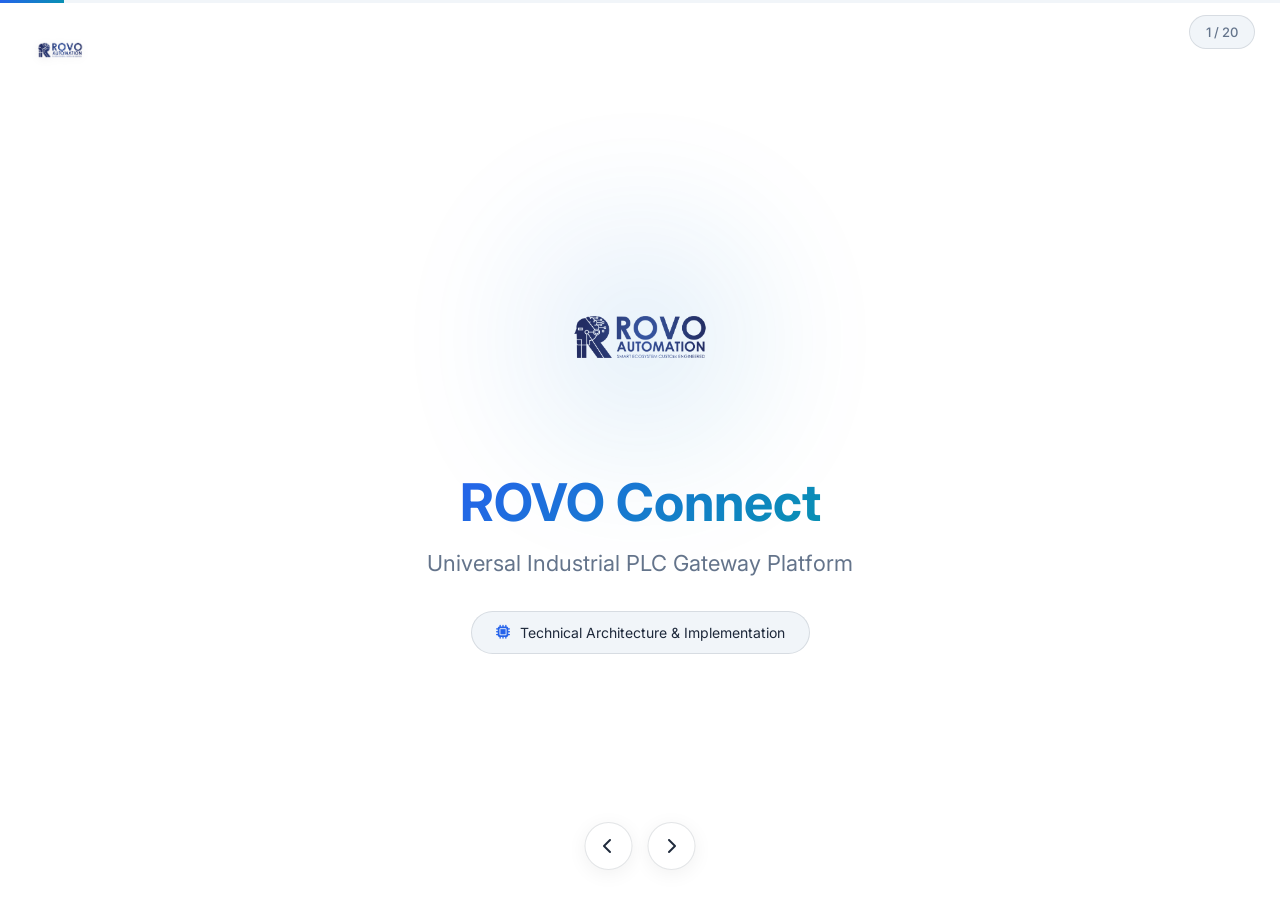
==== commit 2b1439a9: "Update index.html" ====
--- a/index.html
+++ b/index.html
@@ -15,7 +15,7 @@
 <body>
     <!-- Branding Logo - Fixed on all slides -->
     <div class="branding-logo">
-        <img src="../presentation/logos/rovo.png" alt="ROVO Connect">
+        <img src="./logos/rovo.png" alt="ROVO Connect">
     </div>
 
     <!-- Progress Bar -->
@@ -38,7 +38,7 @@
             <div class="slide-content title-slide">
                 <div class="logo-container animate-in">
                     <div class="logo-glow"></div>
-                    <img src="../presentation/logos/rovo.png" alt="ROVO Connect" class="title-logo">
+                    <img src="./logos/rovo.png" alt="ROVO Connect" class="title-logo">
                 </div>
                 <h1 class="main-title animate-in delay-1">ROVO Connect</h1>
                 <p class="title-subtitle animate-in delay-2">Universal Industrial PLC Gateway Platform</p>
@@ -1354,4 +1354,5 @@
     </script>
 </body>
 
-</html>+
+</html>
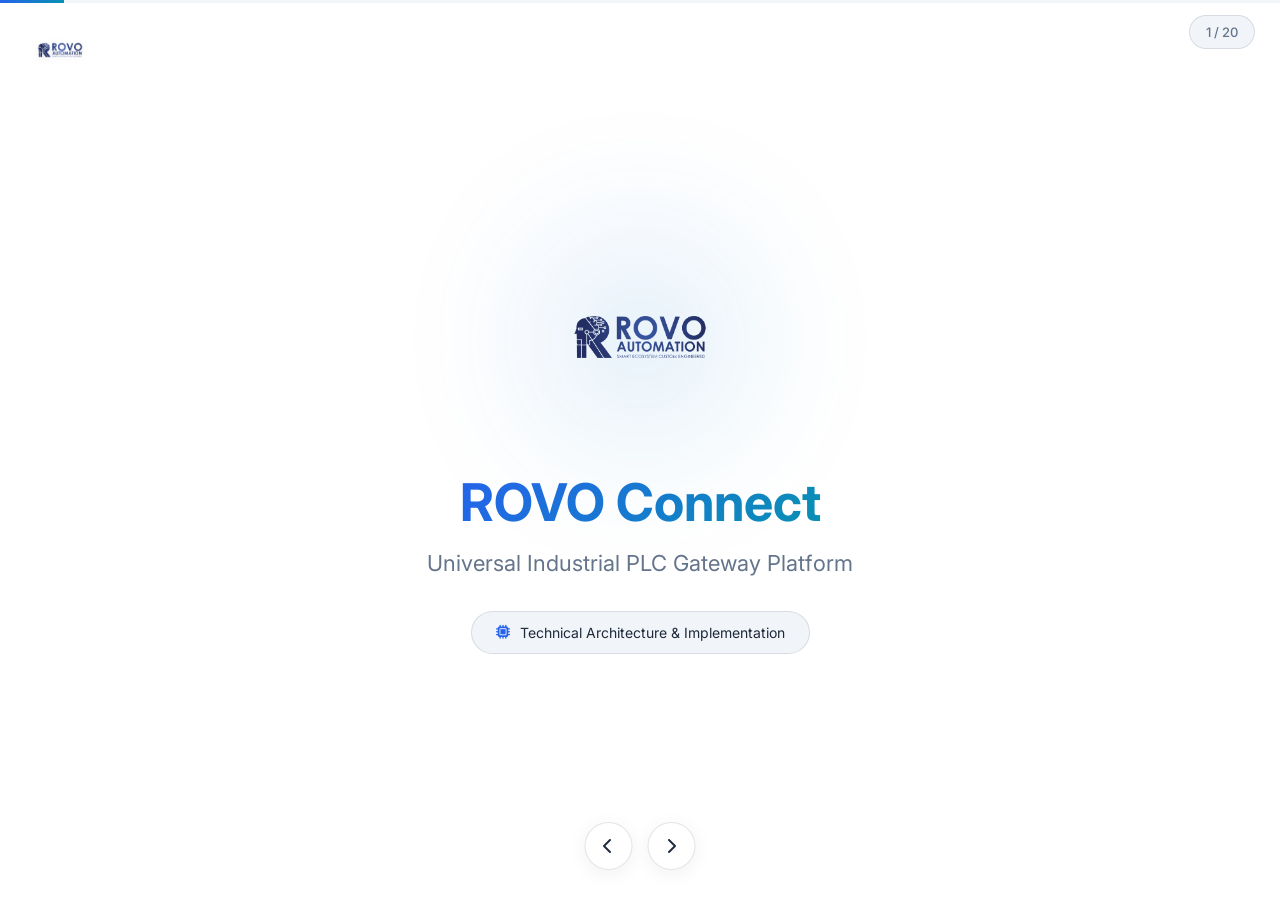
==== commit a36166bc: "Update index.html" ====
--- a/index.html
+++ b/index.html
@@ -81,7 +81,7 @@
                             <h3>Industry Statistics</h3>
                         </div>
                         <div class="stat-card" style="margin-bottom: 15px;">
-                            <div class="stat-value">73%</div>
+                            <div class="stat-value">Most</div>
                             <div class="stat-label">Factories use 3+ PLC brands</div>
                         </div>
                         <div class="stat-card">
@@ -153,23 +153,23 @@
                         <div class="arch-layer">
                             <div class="arch-box" style="border-color: #7c3aed;">
                                 <h4><i class="fas fa-microchip"></i> Siemens</h4>
-                                <p>S7-1200/1500</p>
+
                             </div>
                             <div class="arch-box" style="border-color: #7c3aed;">
                                 <h4><i class="fas fa-microchip"></i> Mitsubishi</h4>
-                                <p>FX5U Series</p>
+
                             </div>
                             <div class="arch-box" style="border-color: #7c3aed;">
                                 <h4><i class="fas fa-microchip"></i> Omron</h4>
-                                <p>CP2E Series</p>
+
                             </div>
                             <div class="arch-box" style="border-color: #7c3aed;">
                                 <h4><i class="fas fa-microchip"></i> Delta</h4>
-                                <p>DVP Series</p>
+
                             </div>
                             <div class="arch-box" style="border-color: #7c3aed;">
                                 <h4><i class="fas fa-microchip"></i> Allen-Bradley</h4>
-                                <p>CompactLogix</p>
+
                             </div>
                         </div>
                         <div class="arch-connector"><i class="fas fa-arrow-down"></i> Modbus TCP/RTU | S7 Comm | FINS |
@@ -177,7 +177,6 @@
                         <div class="arch-layer">
                             <div class="arch-box highlight" style="padding: 22px 50px;">
                                 <h4><i class="fas fa-server"></i> ROVO EDGE GATEWAY</h4>
-                                <p>Raspberry Pi 5 (16GB RAM)</p>
                                 <p style="margin-top: 8px; font-size: 11px;">Protocol Translation | Data Processing |
                                     Local Storage</p>
                             </div>
@@ -226,7 +225,7 @@
                             </tr>
                             <tr>
                                 <td>Platform</td>
-                                <td>Raspberry Pi 5</td>
+                                <td>Jetson Orion Super/ Raspberry Pi 5</td>
                             </tr>
                             <tr>
                                 <td>CPU</td>
@@ -357,6 +356,14 @@
                                 <td>Universal (Industry 4.0)</td>
                                 <td>Ethernet</td>
                                 <td><span class="badge primary">Ready</span></td>
+                            </tr>
+                            <tr>
+                                <td><strong>Raw Socket</strong></td>
+                                <td>socket</td>
+                                <td><span class="badge success">PSF</span></td>
+                                <td>Universal (All brands)</td>
+                                <td>Ethernet / RS-485 / RS-232</td>
+                                <td><span class="badge success">Ready</span></td>
                             </tr>
                         </tbody>
                     </table>
@@ -493,7 +500,7 @@
                         <div class="stat-label">Storage Compression</div>
                     </div>
                     <div class="stat-card">
-                        <div class="stat-value">&lt;5ms</div>
+                        <div class="stat-value">&lt;50ms</div>
                         <div class="stat-label">Query Response Time</div>
                     </div>
                 </div>
@@ -718,7 +725,7 @@
                         </thead>
                         <tbody>
                             <tr>
-                                <td><strong>Raspberry Pi 5 (16GB)</strong></td>
+                                <td><strong>Jetson AGX Orin (16GB), Raspberry Pi 5 (16GB)</strong></td>
                                 <td>8-12</td>
                                 <td>1,000-1,500</td>
                                 <td>100-200ms</td>
@@ -1305,7 +1312,7 @@
                     <div class="contact-card">
                         <div class="icon"><i class="fas fa-phone"></i></div>
                         <h4>Phone</h4>
-                        <p>+91-XXXXXXXXXX</p>
+                        <p>+91 88777 77475</p>
                     </div>
                     <div class="contact-card">
                         <div class="icon"><i class="fas fa-globe"></i></div>
@@ -1354,5 +1361,4 @@
     </script>
 </body>
 
-
 </html>
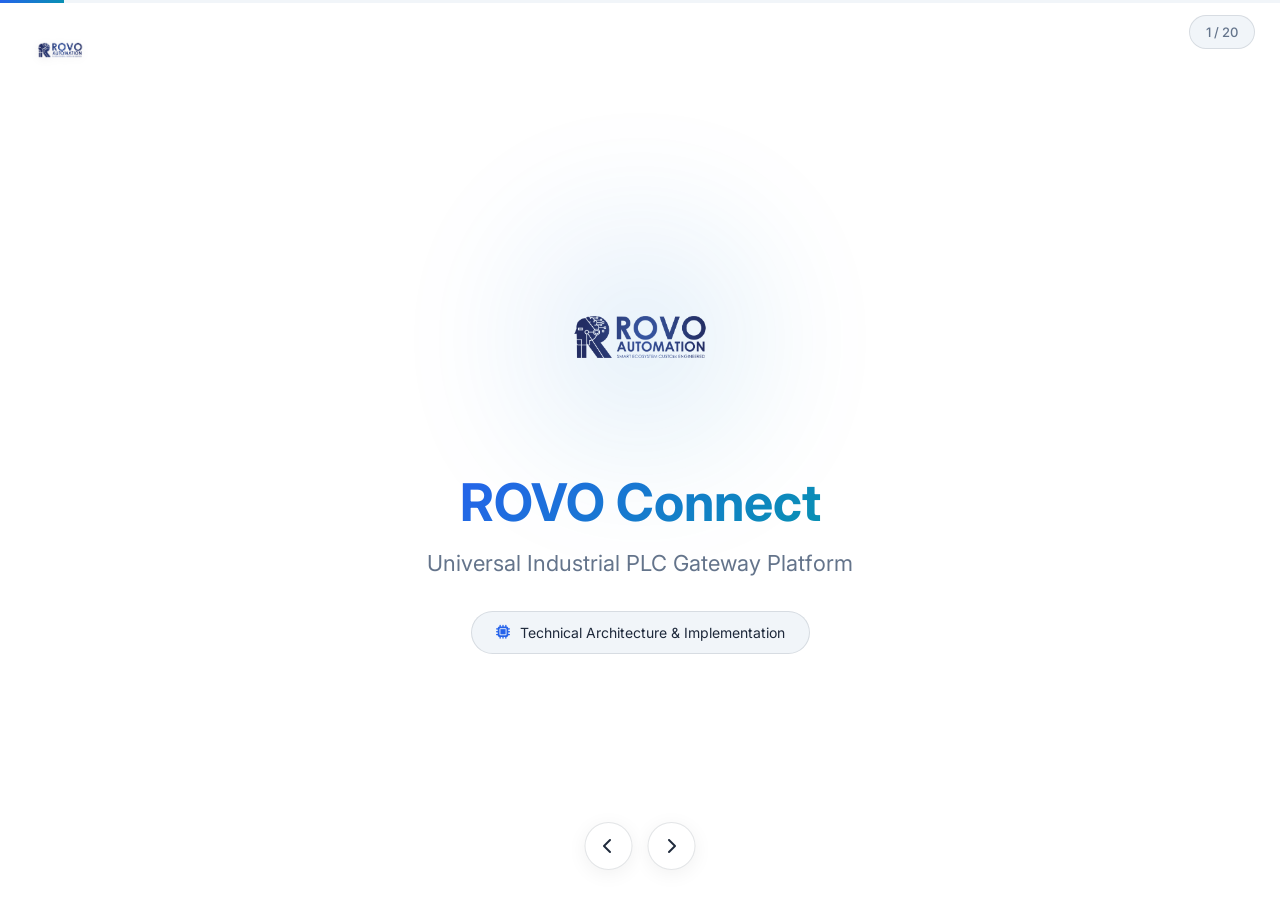
==== commit e5f1e332: "Update index.htmlSlides delete" ====
--- a/index.html
+++ b/index.html
@@ -864,7 +864,7 @@
         </section>
 
         <!-- SLIDE 14: Vendor-Locked PLCs -->
-        <section class="slide" id="slide14">
+        <!-- <section class="slide" id="slide14">
             <div class="slide-content">
                 <div class="slide-header">
                     <span class="slide-number">14 / Vendor-Lock Solutions</span>
@@ -919,10 +919,10 @@
                     </div>
                 </div>
             </div>
-        </section>
+        </section> -->
 
         <!-- SLIDE 15: Packet Sniffing -->
-        <section class="slide" id="slide15">
+        <!-- <section class="slide" id="slide15">
             <div class="slide-content">
                 <div class="slide-header">
                     <span class="slide-number">15 / Packet Analysis</span>
@@ -986,10 +986,10 @@
                         This is standard practice for industrial system integration.</p>
                 </div>
             </div>
-        </section>
+        </section> -->
 
         <!-- SLIDE 16: Register Mapping -->
-        <section class="slide" id="slide16">
+        <!-- <section class="slide" id="slide16">
             <div class="slide-content">
                 <div class="slide-header">
                     <span class="slide-number">16 / Data Mapping</span>
@@ -1072,7 +1072,7 @@
                     </div>
                 </div>
             </div>
-        </section>
+        </section> -->
 
         <!-- SLIDE 17: Dashboard -->
         <section class="slide" id="slide17">
